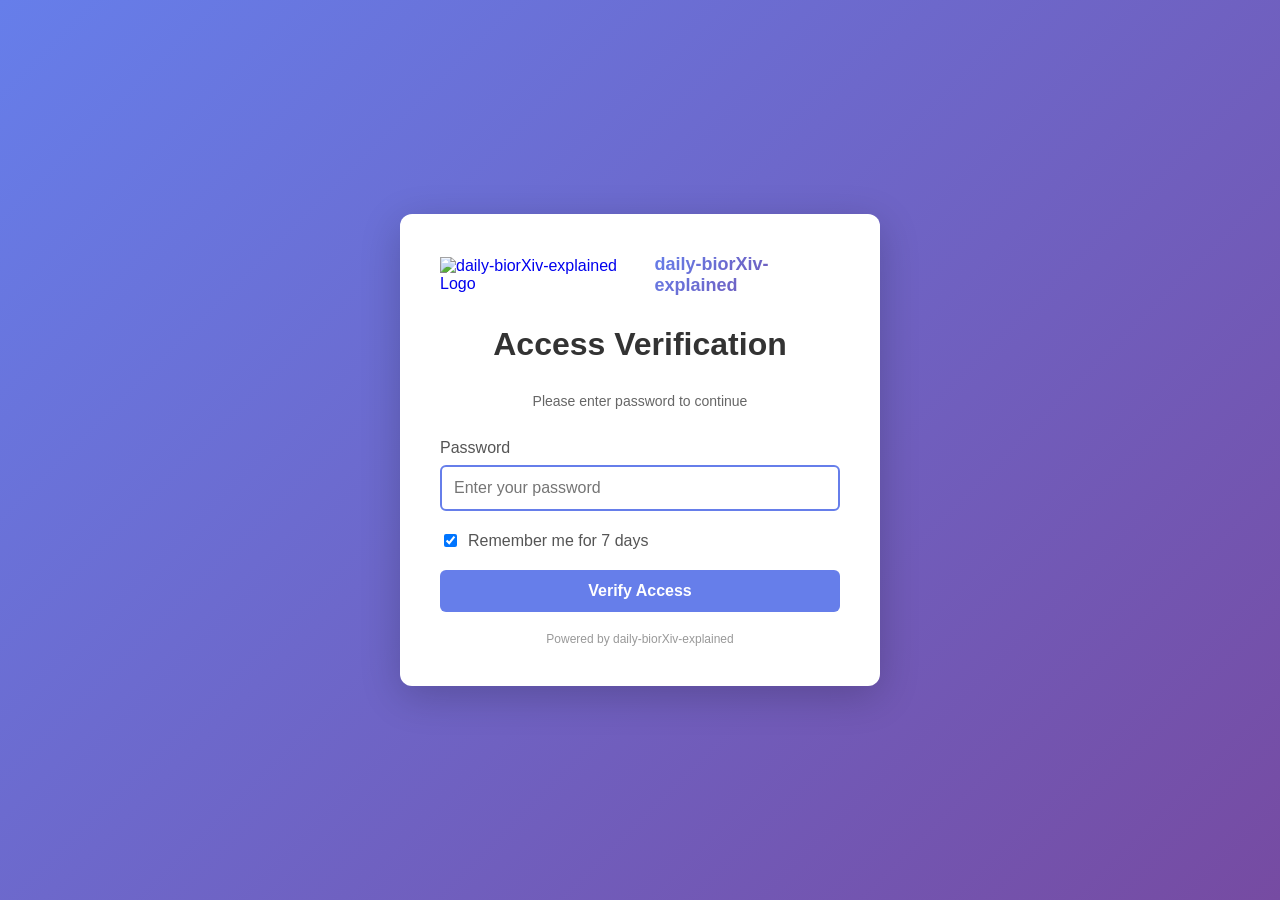
==== login.html @ ef4b7651 "feat: rename site to daily-biorXiv-explained, remove Kimi Chat, and enforce Korean AI translations w" ====
<!DOCTYPE html>
<html lang="en">
<head>
    <meta charset="UTF-8">
    <meta name="viewport" content="width=device-width, initial-scale=1.0">
    <title>Access Verification - daily-biorXiv-explained</title>
    <style>
        /* Clean login page styling */
        body {
            font-family: -apple-system, BlinkMacSystemFont, 'Segoe UI', Arial, sans-serif;
            display: flex;
            justify-content: center;
            align-items: center;
            min-height: 100vh;
            margin: 0;
            background: linear-gradient(135deg, #667eea 0%, #764ba2 100%);
        }
        .login-container {
            background: white;
            padding: 40px;
            border-radius: 12px;
            box-shadow: 0 10px 40px rgba(0,0,0,0.2);
            width: 90%;
            max-width: 400px;
        }
        h1 {
            margin: 0 0 30px;
            color: #333;
            text-align: center;
        }
        .subtitle {
            text-align: center;
            color: #666;
            margin-bottom: 30px;
            font-size: 14px;
        }
        .input-group {
            margin-bottom: 20px;
        }
        label {
            display: block;
            margin-bottom: 8px;
            color: #555;
            font-weight: 500;
        }
        input[type="password"] {
            width: 100%;
            padding: 12px;
            border: 2px solid #ddd;
            border-radius: 6px;
            font-size: 16px;
            box-sizing: border-box;
            transition: border-color 0.3s;
        }
        input[type="password"]:focus {
            outline: none;
            border-color: #667eea;
        }
        button {
            width: 100%;
            padding: 12px;
            background: #667eea;
            color: white;
            border: none;
            border-radius: 6px;
            font-size: 16px;
            font-weight: 600;
            cursor: pointer;
            transition: background 0.3s;
        }
        button:hover {
            background: #5568d3;
        }
        button:active {
            transform: translateY(1px);
        }
        .error-message {
            color: #e74c3c;
            margin-top: 10px;
            text-align: center;
            font-size: 14px;
            display: none;
            padding: 10px;
            background: #fee;
            border-radius: 6px;
            animation: shake 0.5s;
        }
        @keyframes shake {
            0%, 100% { transform: translateX(0); }
            25% { transform: translateX(-10px); }
            75% { transform: translateX(10px); }
        }
        .remember-me {
            margin-top: 15px;
            margin-bottom: 20px;
            display: flex;
            align-items: center;
            gap: 8px;
        }
        .remember-me input[type="checkbox"] {
            width: auto;
            cursor: pointer;
        }
        .remember-me label {
            margin: 0;
            font-weight: normal;
            cursor: pointer;
        }
        .footer {
            margin-top: 20px;
            text-align: center;
            font-size: 12px;
            color: #999;
        }
        /* Site logo styles */
        .site-logo {
            display: flex;
            align-items: center;
            justify-content: center;
            text-decoration: none !important;
            margin-bottom: 30px;
            gap: 10px;
            transition: all 0.2s ease;
        }
        .site-logo:hover {
            text-decoration: none;
            opacity: 0.9;
        }
        .logo-image {
            height: 36px;
            width: auto;
        }
        .site-title {
            font-size: 18px;
            font-weight: 600;
            background: linear-gradient(135deg, #667eea 0%, #764ba2 100%);
            -webkit-background-clip: text;
            -webkit-text-fill-color: transparent;
            background-clip: text;
        }
    </style>
</head>
<body>
    <div class="login-container">
        <a href="index.html" class="site-logo">
            <img src="assets/logo2-removebg-preview.png" alt="daily-biorXiv-explained Logo" class="logo-image">
            <span class="site-title">daily-biorXiv-explained</span>
        </a>
        <h1>Access Verification</h1>
        <div class="subtitle">Please enter password to continue</div>
        <form id="loginForm">
            <div class="input-group">
                <label for="password">Password</label>
                <input
                    type="password"
                    id="password"
                    name="password"
                    placeholder="Enter your password"
                    required
                    autofocus
                    autocomplete="current-password"
                >
            </div>
            <div class="remember-me">
                <input type="checkbox" id="rememberMe" checked>
                <label for="rememberMe">Remember me for 7 days</label>
            </div>
            <button type="submit">Verify Access</button>
            <div class="error-message" id="errorMessage">
                ❌ Invalid password. Please try again.
            </div>
        </form>
        <div class="footer">
            Powered by daily-biorXiv-explained
        </div>
    </div>

    <script src="js/auth-config.js"></script>
    <script src="js/auth.js"></script>
    <script>
        const form = document.getElementById('loginForm');
        const passwordInput = document.getElementById('password');
        const rememberMe = document.getElementById('rememberMe');
        const errorMessage = document.getElementById('errorMessage');

        // If already authenticated, redirect to target page
        if (Auth.isAuthenticated()) {
            const redirect = new URLSearchParams(window.location.search).get('redirect') || 'index.html';
            window.location.href = redirect;
        }

        form.addEventListener('submit', async (e) => {
            e.preventDefault();
            const password = passwordInput.value;
            const remember = rememberMe.checked;

            if (await Auth.login(password, remember)) {
                // Login successful, redirect
                const redirect = new URLSearchParams(window.location.search).get('redirect') || 'index.html';
                window.location.href = redirect;
            } else {
                // Login failed
                errorMessage.style.display = 'block';
                passwordInput.value = '';
                passwordInput.focus();

                // Hide error message after 3 seconds
                setTimeout(() => {
                    errorMessage.style.display = 'none';
                }, 3000);
            }
        });

        // Handle Enter key in password field
        passwordInput.addEventListener('keypress', (e) => {
            if (e.key === 'Enter') {
                form.dispatchEvent(new Event('submit'));
            }
        });
    </script>
</body>
</html>
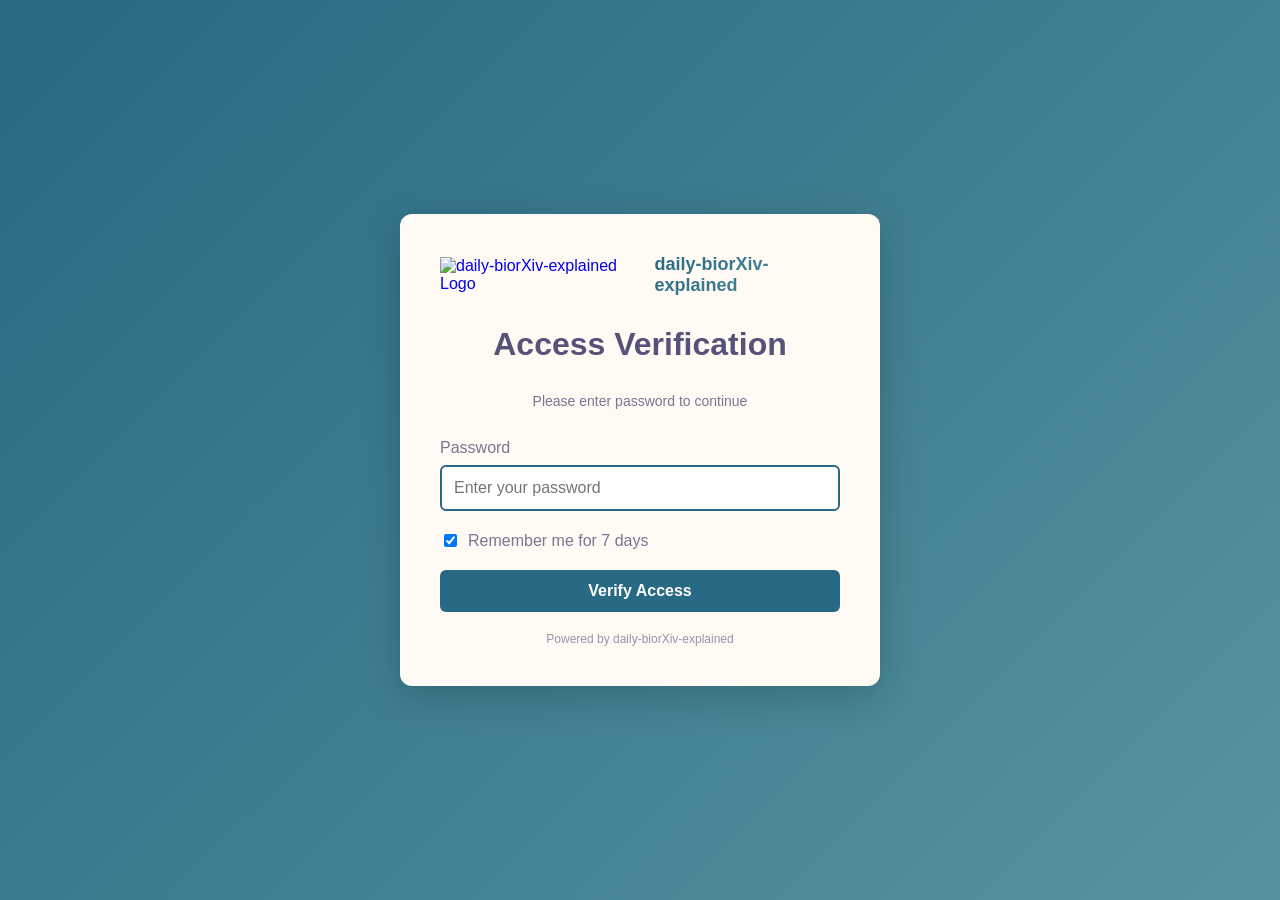
==== commit 841cce1b: "chore: change theme" ====
--- a/login.html
+++ b/login.html
@@ -4,7 +4,36 @@
     <meta charset="UTF-8">
     <meta name="viewport" content="width=device-width, initial-scale=1.0">
     <title>Access Verification - daily-biorXiv-explained</title>
+    <!-- Theme (FOUC 방지: paint 전 data-theme 지정, 토글 버튼 없음·OS/저장값 따름) -->
+    <script src="js/theme.js"></script>
     <style>
+        /* Rosé Pine Dawn (다크모드: Rosé Pine) */
+        :root {
+            color-scheme: light;
+            --pine: #286983;
+            --pine-dark: #1f5468;
+            --foam: #56949f;
+            --text: #575279;
+            --subtle: #797593;
+            --muted: #9893a5;
+            --surface: #fffaf3;
+            --border: #dfdad9;
+            --love: #b4637a;
+            --love-tint: rgba(180, 99, 122, 0.12);
+        }
+        :root[data-theme="dark"] {
+            color-scheme: dark;
+            --pine: #31748f;
+            --pine-dark: #265a70;
+            --foam: #9ccfd8;
+            --text: #e0def4;
+            --subtle: #908caa;
+            --muted: #6e6a86;
+            --surface: #1f1d2e;
+            --border: #403d52;
+            --love: #eb6f92;
+            --love-tint: rgba(235, 111, 146, 0.12);
+        }
         /* Clean login page styling */
         body {
             font-family: -apple-system, BlinkMacSystemFont, 'Segoe UI', Arial, sans-serif;
@@ -13,10 +42,10 @@
             align-items: center;
             min-height: 100vh;
             margin: 0;
-            background: linear-gradient(135deg, #667eea 0%, #764ba2 100%);
+            background: linear-gradient(135deg, var(--pine) 0%, var(--foam) 100%);
         }
         .login-container {
-            background: white;
+            background: var(--surface);
             padding: 40px;
             border-radius: 12px;
             box-shadow: 0 10px 40px rgba(0,0,0,0.2);
@@ -25,12 +54,12 @@
         }
         h1 {
             margin: 0 0 30px;
-            color: #333;
+            color: var(--text);
             text-align: center;
         }
         .subtitle {
             text-align: center;
-            color: #666;
+            color: var(--subtle);
             margin-bottom: 30px;
             font-size: 14px;
         }
@@ -40,13 +69,13 @@
         label {
             display: block;
             margin-bottom: 8px;
-            color: #555;
+            color: var(--subtle);
             font-weight: 500;
         }
         input[type="password"] {
             width: 100%;
             padding: 12px;
-            border: 2px solid #ddd;
+            border: 2px solid var(--border);
             border-radius: 6px;
             font-size: 16px;
             box-sizing: border-box;
@@ -54,12 +83,12 @@
         }
         input[type="password"]:focus {
             outline: none;
-            border-color: #667eea;
+            border-color: var(--pine);
         }
         button {
             width: 100%;
             padding: 12px;
-            background: #667eea;
+            background: var(--pine);
             color: white;
             border: none;
             border-radius: 6px;
@@ -69,19 +98,19 @@
             transition: background 0.3s;
         }
         button:hover {
-            background: #5568d3;
+            background: var(--pine-dark);
         }
         button:active {
             transform: translateY(1px);
         }
         .error-message {
-            color: #e74c3c;
+            color: var(--love);
             margin-top: 10px;
             text-align: center;
             font-size: 14px;
             display: none;
             padding: 10px;
-            background: #fee;
+            background: var(--love-tint);
             border-radius: 6px;
             animation: shake 0.5s;
         }
@@ -110,7 +139,7 @@
             margin-top: 20px;
             text-align: center;
             font-size: 12px;
-            color: #999;
+            color: var(--muted);
         }
         /* Site logo styles */
         .site-logo {
@@ -133,7 +162,7 @@
         .site-title {
             font-size: 18px;
             font-weight: 600;
-            background: linear-gradient(135deg, #667eea 0%, #764ba2 100%);
+            background: linear-gradient(135deg, var(--pine) 0%, var(--foam) 100%);
             -webkit-background-clip: text;
             -webkit-text-fill-color: transparent;
             background-clip: text;
